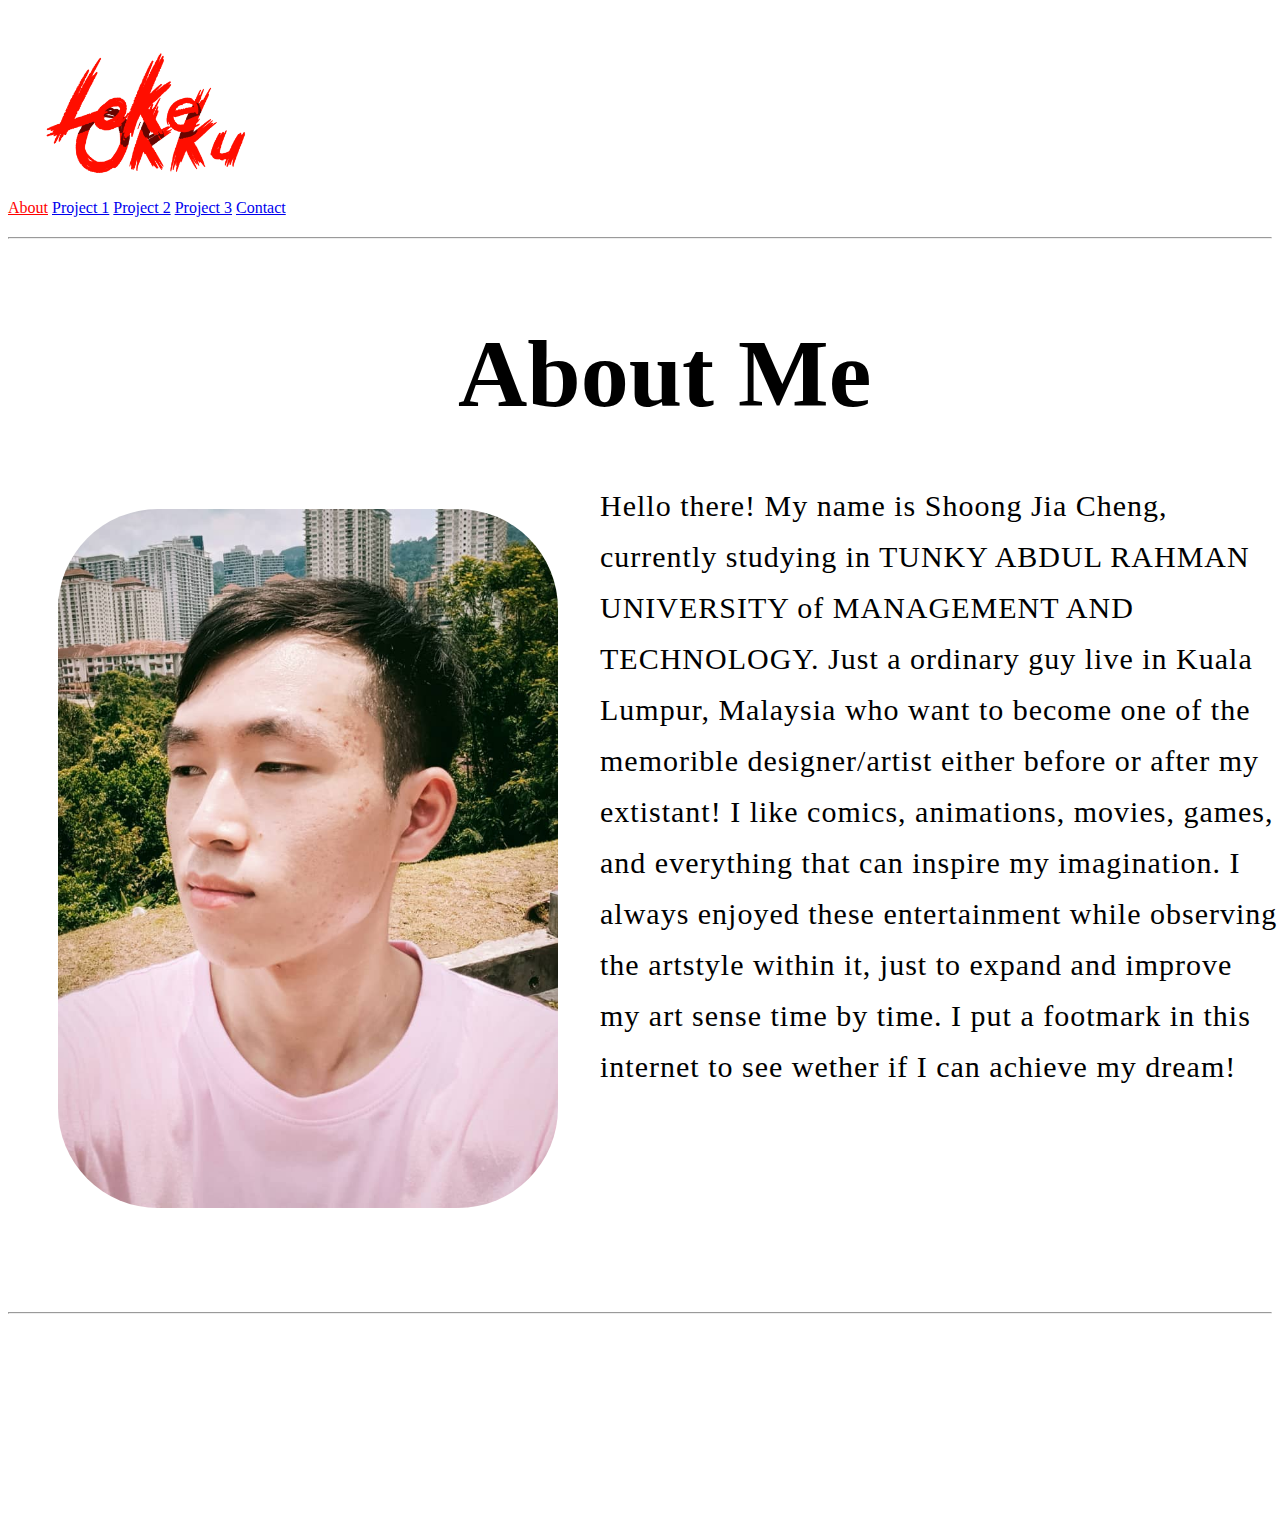
==== LokeOkku_About.html @ b31cadb5 "Add files via upload" ====
<!DOCTYPE html>
<html>
    <head>
        <title>About</title>
        <link rel="stylesheet" href="C:\Users\cheng\Documents\TARUC Files\Y1S3\Fundamentals of Web Page\work\CSS\LokeOkku Css.css">
        <style>
            @import url('https://fonts.googleapis.com/css2?family=Baumans&family=Montserrat+Alternates&family=Nova+Round&family=Raleway:wght@300&family=Wix+Madefor+Display&family=Zilla+Slab:ital,wght@0,300;0,400;0,500;1,300;1,600;1,700&display=swap');
            @import url('https://fonts.googleapis.com/css2?family=Bitter&display=swap');
        </style>
            </style>
         <!-- add icon link --> 
         <link rel="icon" href="Asset/Logo.png"/> 
    </head>

    <body>
        <div>
            <nav>
                <div class="Logobox">
                    <a href="LokeOkku.html"><img style="width:250px; margin:20px 0 0 20px" src="Asset/Logo.png" alt="logo" style="width: 5px; height: 10px; display: flex;"></a>
                </div>
                <div class="sitemapbox">
                    <a style="color: red;" class="sitemap" href="LokeOkku_About.html">About</a>
                    <a class="sitemap" href="LokeOkku_Project 1.html">Project 1</a>
                    <a class="sitemap" href="LokkuOku_Project 2.html">Project 2</a>
                    <a class="sitemap" href="LokkuOku_Project 3.html">Project 3</a>
                    <a class="sitemap" href="LokeOkku_Contact.html">Contact</a>
                </div>
            </nav>
        </div>
    <hr style="color:snow; margin-top:20px;">    

    <h2 style="font-size: 96px; margin-left: 450px;">About Me</h2>
    <img style="margin-left: 50px; width:500px; border-radius:100px 100px 100px 100px;" src="Asset/4688b980-ff4a-4b7b-9feb-2214b3250ecc.jpg">
    <p style="line-height:170%;letter-spacing: 1px; font-size: 30px; position:absolute; left: 600px; top:450px">Hello there! My name is Shoong Jia Cheng, currently studying in TUNKY ABDUL RAHMAN UNIVERSITY of MANAGEMENT AND TECHNOLOGY. Just a ordinary guy live in Kuala Lumpur, Malaysia who want to become one of the memorible designer/artist either before or after my extistant! I like comics, animations, movies, games, and everything that can inspire my imagination. I always enjoyed these entertainment while observing the artstyle within it, just to expand and improve my art sense time by time. I put a footmark in this internet to see wether if I can achieve my dream! </p>

    <hr style="color:snow;margin-top:100px; margin-bottom:200px"> 
    </body>
</html>
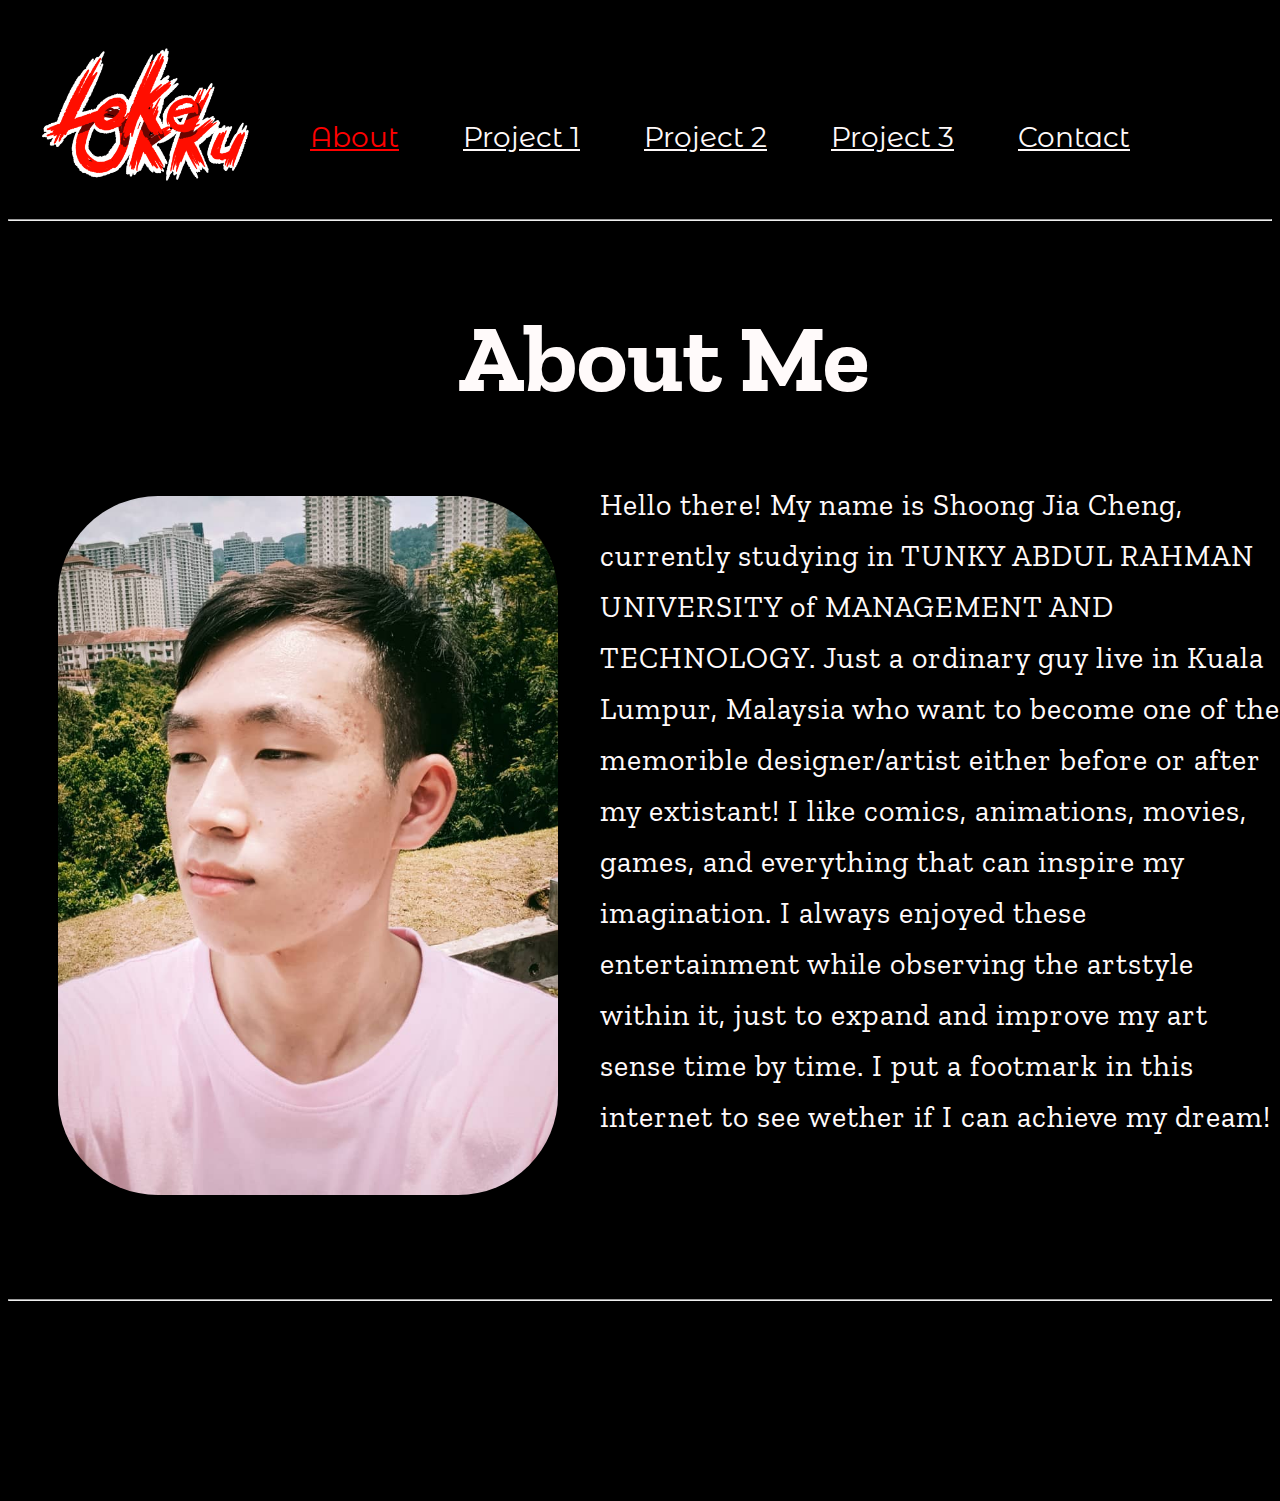
==== commit 793ccb2c: "Update LokeOkku_About.html" ====
--- a/LokeOkku_About.html
+++ b/LokeOkku_About.html
@@ -2,7 +2,7 @@
 <html>
     <head>
         <title>About</title>
-        <link rel="stylesheet" href="C:\Users\cheng\Documents\TARUC Files\Y1S3\Fundamentals of Web Page\work\CSS\LokeOkku Css.css">
+        <link rel="stylesheet" href="styleloke.css">
         <style>
             @import url('https://fonts.googleapis.com/css2?family=Baumans&family=Montserrat+Alternates&family=Nova+Round&family=Raleway:wght@300&family=Wix+Madefor+Display&family=Zilla+Slab:ital,wght@0,300;0,400;0,500;1,300;1,600;1,700&display=swap');
             @import url('https://fonts.googleapis.com/css2?family=Bitter&display=swap');
@@ -16,7 +16,7 @@
         <div>
             <nav>
                 <div class="Logobox">
-                    <a href="LokeOkku.html"><img style="width:250px; margin:20px 0 0 20px" src="Asset/Logo.png" alt="logo" style="width: 5px; height: 10px; display: flex;"></a>
+                    <a href="index.html"><img style="width:250px; margin:20px 0 0 20px" src="Asset/Logo.png" alt="logo" style="width: 5px; height: 10px; display: flex;"></a>
                 </div>
                 <div class="sitemapbox">
                     <a style="color: red;" class="sitemap" href="LokeOkku_About.html">About</a>
@@ -35,4 +35,4 @@
 
     <hr style="color:snow;margin-top:100px; margin-bottom:200px"> 
     </body>
-</html>+</html>
--- a/styleloke.css
+++ b/styleloke.css
@@ -0,0 +1,110 @@
+.reso {
+    color:red;
+    background-color: dimgrey;
+    width:1920px;
+    height:10px;
+    position:absolute;
+}
+
+body {
+    background-color: black;
+}
+
+.Logo {
+    background-color: crimson;
+    width:270px;
+    height: 200px; 
+    position:absolute;
+    margin:0 0 0 0;
+    padding: 0 0 0 0;
+}
+
+.sitemapbox {
+    background-color: transparent;
+    width:1100px; 
+    height: 80px;
+    position:absolute;
+    top: 60px;
+    left: 290px;
+    align-items: left;
+    margin: 0 0 0 0;
+    padding: 60px 0 0 20px;
+}
+
+.sitemap {
+    color: snow;
+    margin: 0 60px 0 0;
+    font-size: 28px; 
+    font-family: 'Montserrat Alternates', sans-serif;
+}
+
+.introduce {
+    position:absolute;
+    left: 500px;
+}
+
+.introtext {
+    font-family: 'Zilla Slab', serif;
+    position:absolute;
+    left:50px;
+    top:260px;
+    color: snow;
+}
+ 
+h2 {
+    font-family: 'Zilla Slab', serif;
+    color: snow;
+}
+
+h3 {
+    font-family: 'Montserrat Alternates', sans-serif;
+    color: snow;
+}
+
+p {
+    font-family: 'Zilla Slab', light;
+    color: snow;
+}
+
+.homeP1 {
+    position:absolute;
+    left:70px;
+    top:1500px;
+}
+
+.homeP2 {
+    position:absolute;
+    left:750px;
+    top:1820px;
+}
+
+.homeP3 {
+    position:absolute;
+    left:70px;
+    top:2200px;
+}
+
+h4 {
+    margin-left: 100px;
+    font-size: 30px;
+    font-family: 'Montserrat Alternates', sans-serif;
+    color: snow;
+}
+
+.projectpara {
+    line-height: 150%;
+    letter-spacing: 1px;
+    font-size:24px;
+    margin-left: 100px;
+}
+
+.linespace {
+    margin:3px
+}
+
+h5 {
+    margin-left: 100px;
+    font-size: 26px;
+    font-family: 'Montserrat Alternates', sans-serif;
+    color: snow;
+}
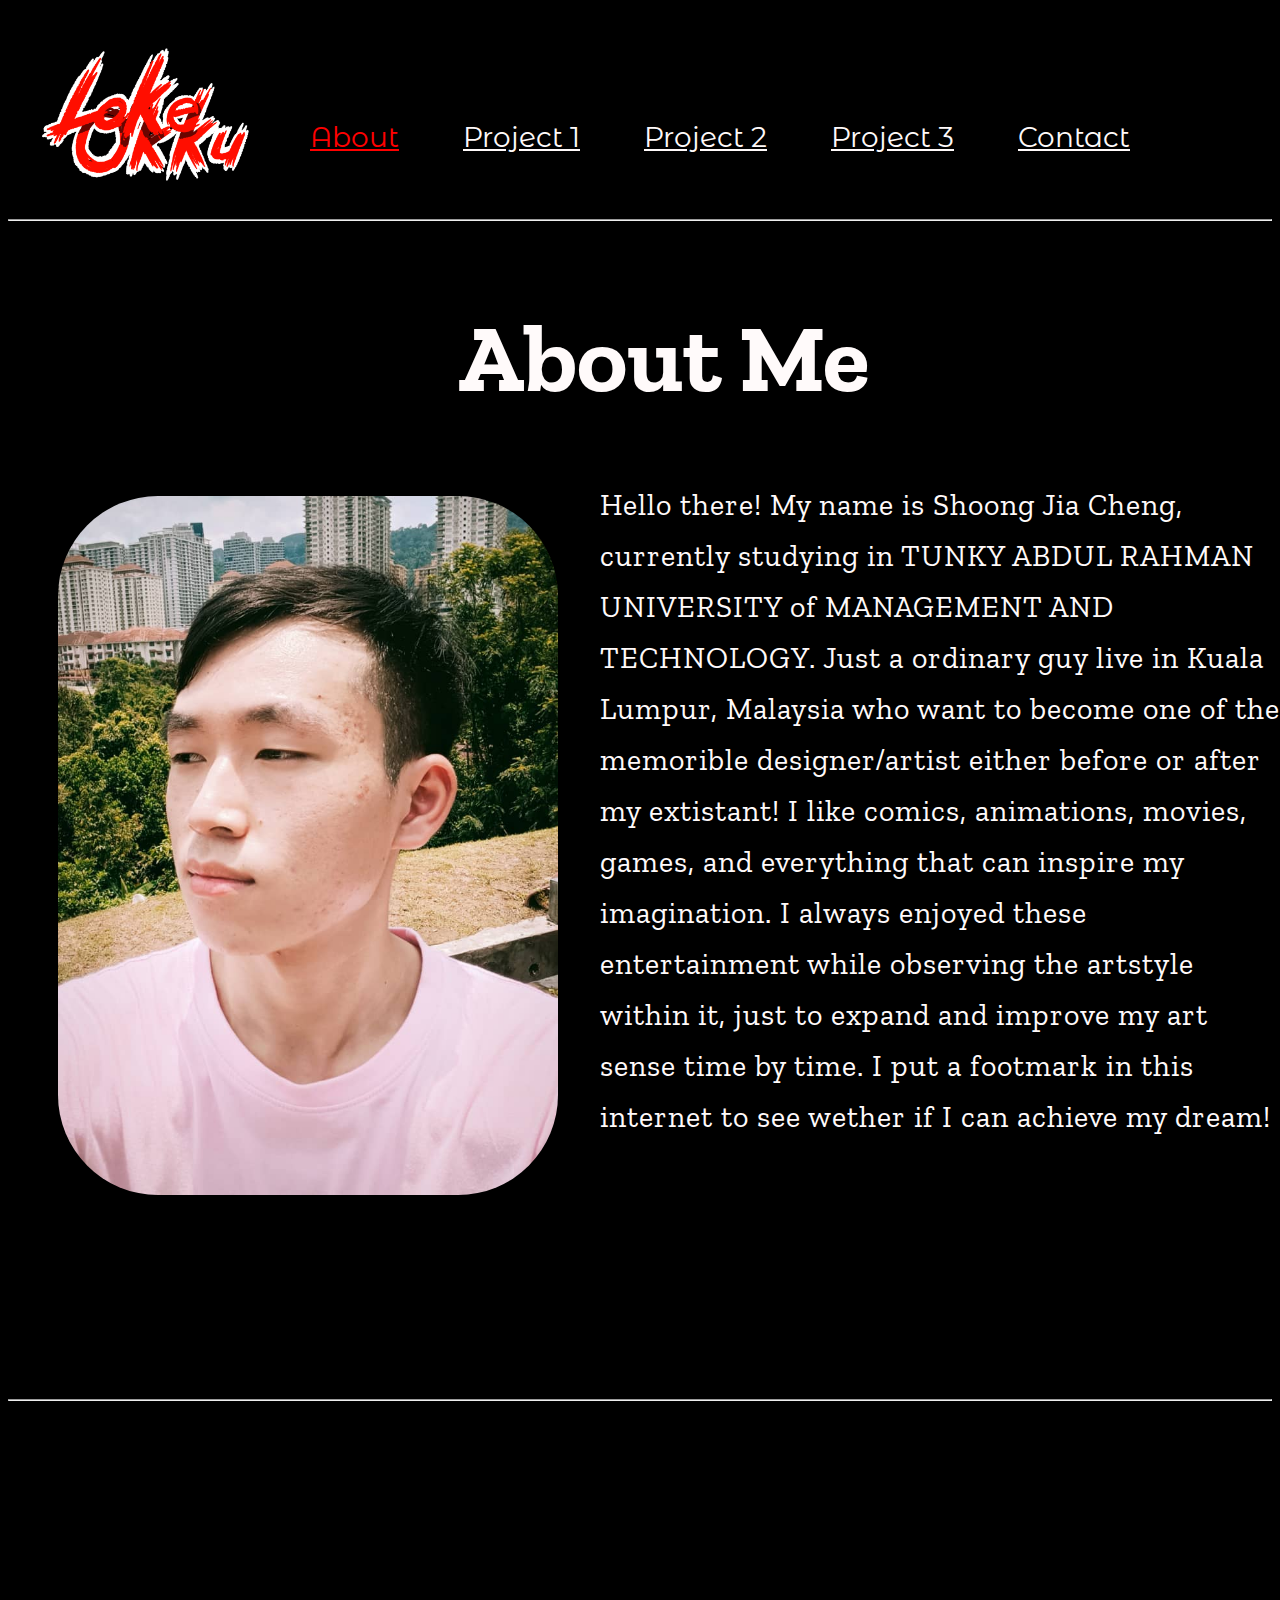
==== commit 5ce87ddf: "Update LokeOkku_About.html" ====
--- a/LokeOkku_About.html
+++ b/LokeOkku_About.html
@@ -21,8 +21,8 @@
                 <div class="sitemapbox">
                     <a style="color: red;" class="sitemap" href="LokeOkku_About.html">About</a>
                     <a class="sitemap" href="LokeOkku_Project 1.html">Project 1</a>
-                    <a class="sitemap" href="LokkuOku_Project 2.html">Project 2</a>
-                    <a class="sitemap" href="LokkuOku_Project 3.html">Project 3</a>
+                    <a class="sitemap" href="LokeOkku_Project 2.html">Project 2</a>
+                    <a class="sitemap" href="LokeOkku_Project 3.html">Project 3</a>
                     <a class="sitemap" href="LokeOkku_Contact.html">Contact</a>
                 </div>
             </nav>
@@ -33,6 +33,6 @@
     <img style="margin-left: 50px; width:500px; border-radius:100px 100px 100px 100px;" src="Asset/4688b980-ff4a-4b7b-9feb-2214b3250ecc.jpg">
     <p style="line-height:170%;letter-spacing: 1px; font-size: 30px; position:absolute; left: 600px; top:450px">Hello there! My name is Shoong Jia Cheng, currently studying in TUNKY ABDUL RAHMAN UNIVERSITY of MANAGEMENT AND TECHNOLOGY. Just a ordinary guy live in Kuala Lumpur, Malaysia who want to become one of the memorible designer/artist either before or after my extistant! I like comics, animations, movies, games, and everything that can inspire my imagination. I always enjoyed these entertainment while observing the artstyle within it, just to expand and improve my art sense time by time. I put a footmark in this internet to see wether if I can achieve my dream! </p>
 
-    <hr style="color:snow;margin-top:100px; margin-bottom:200px"> 
+    <hr style="color:snow;margin-top:200px; margin-bottom:250px"> 
     </body>
 </html>
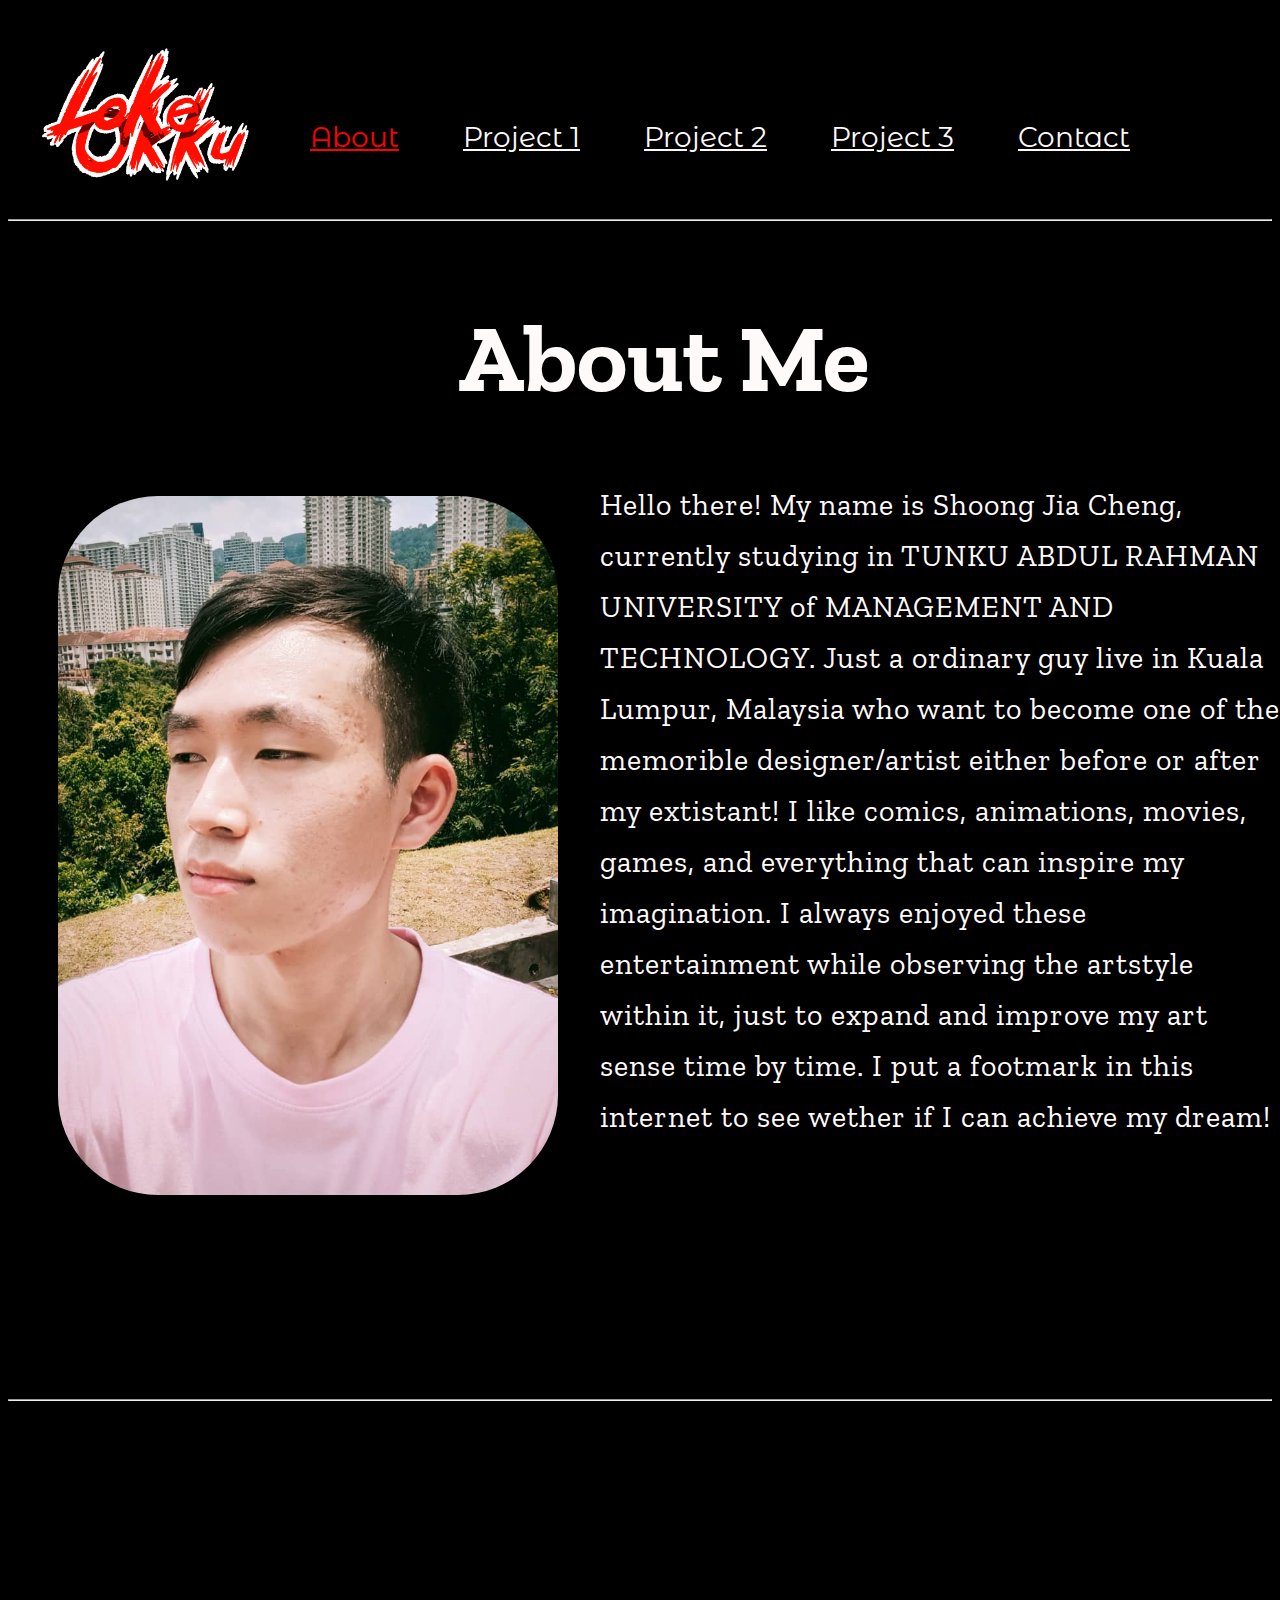
==== commit 0cc170d0: "Update LokeOkku_About.html" ====
--- a/LokeOkku_About.html
+++ b/LokeOkku_About.html
@@ -31,7 +31,7 @@
 
     <h2 style="font-size: 96px; margin-left: 450px;">About Me</h2>
     <img style="margin-left: 50px; width:500px; border-radius:100px 100px 100px 100px;" src="Asset/4688b980-ff4a-4b7b-9feb-2214b3250ecc.jpg">
-    <p style="line-height:170%;letter-spacing: 1px; font-size: 30px; position:absolute; left: 600px; top:450px">Hello there! My name is Shoong Jia Cheng, currently studying in TUNKY ABDUL RAHMAN UNIVERSITY of MANAGEMENT AND TECHNOLOGY. Just a ordinary guy live in Kuala Lumpur, Malaysia who want to become one of the memorible designer/artist either before or after my extistant! I like comics, animations, movies, games, and everything that can inspire my imagination. I always enjoyed these entertainment while observing the artstyle within it, just to expand and improve my art sense time by time. I put a footmark in this internet to see wether if I can achieve my dream! </p>
+    <p style="line-height:170%;letter-spacing: 1px; font-size: 30px; position:absolute; left: 600px; top:450px">Hello there! My name is Shoong Jia Cheng, currently studying in TUNKU ABDUL RAHMAN UNIVERSITY of MANAGEMENT AND TECHNOLOGY. Just a ordinary guy live in Kuala Lumpur, Malaysia who want to become one of the memorible designer/artist either before or after my extistant! I like comics, animations, movies, games, and everything that can inspire my imagination. I always enjoyed these entertainment while observing the artstyle within it, just to expand and improve my art sense time by time. I put a footmark in this internet to see wether if I can achieve my dream! </p>
 
     <hr style="color:snow;margin-top:200px; margin-bottom:250px"> 
     </body>
